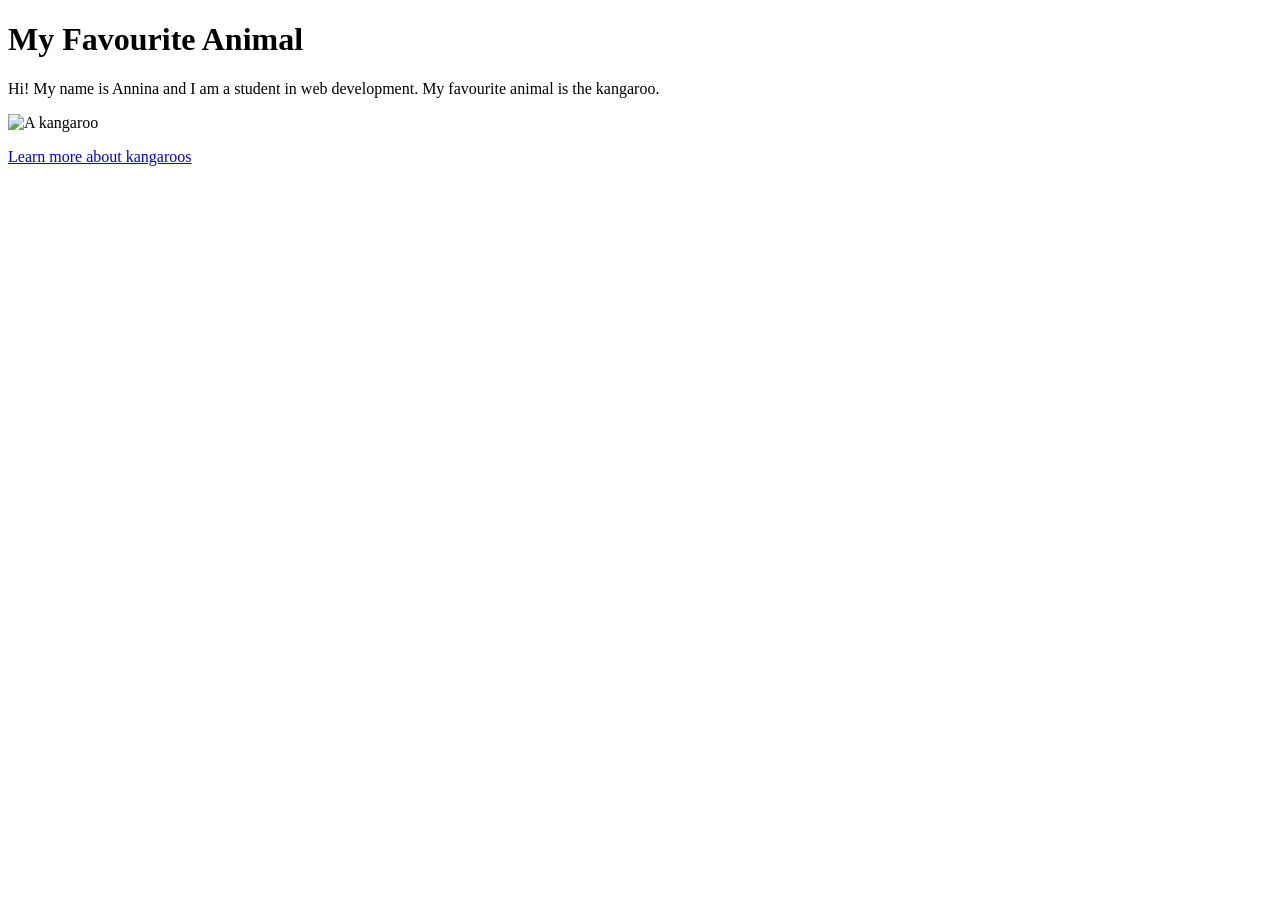
==== Workshop1/index.html @ cbc14827 "Add Workshop 1" ====
<!DOCTYPE html>
<html lang="en">
<head>
    <meta charset="UTF-8">
    <title>My Favourite Animal</title>
</head>

<body>

    <h1>My Favourite Animal</h1>

    <p>
        Hi! My name is Annina and I am a student in web development.
        My favourite animal is the kangaroo.
    </p>

    <img src="images/kanga.jpg" alt="A kangaroo" width="300">

    <p>
        <a href="https://en.wikipedia.org/wiki/Kangaroo" target="_blank">
            Learn more about kangaroos
        </a>
    </p>

</body>
</html>
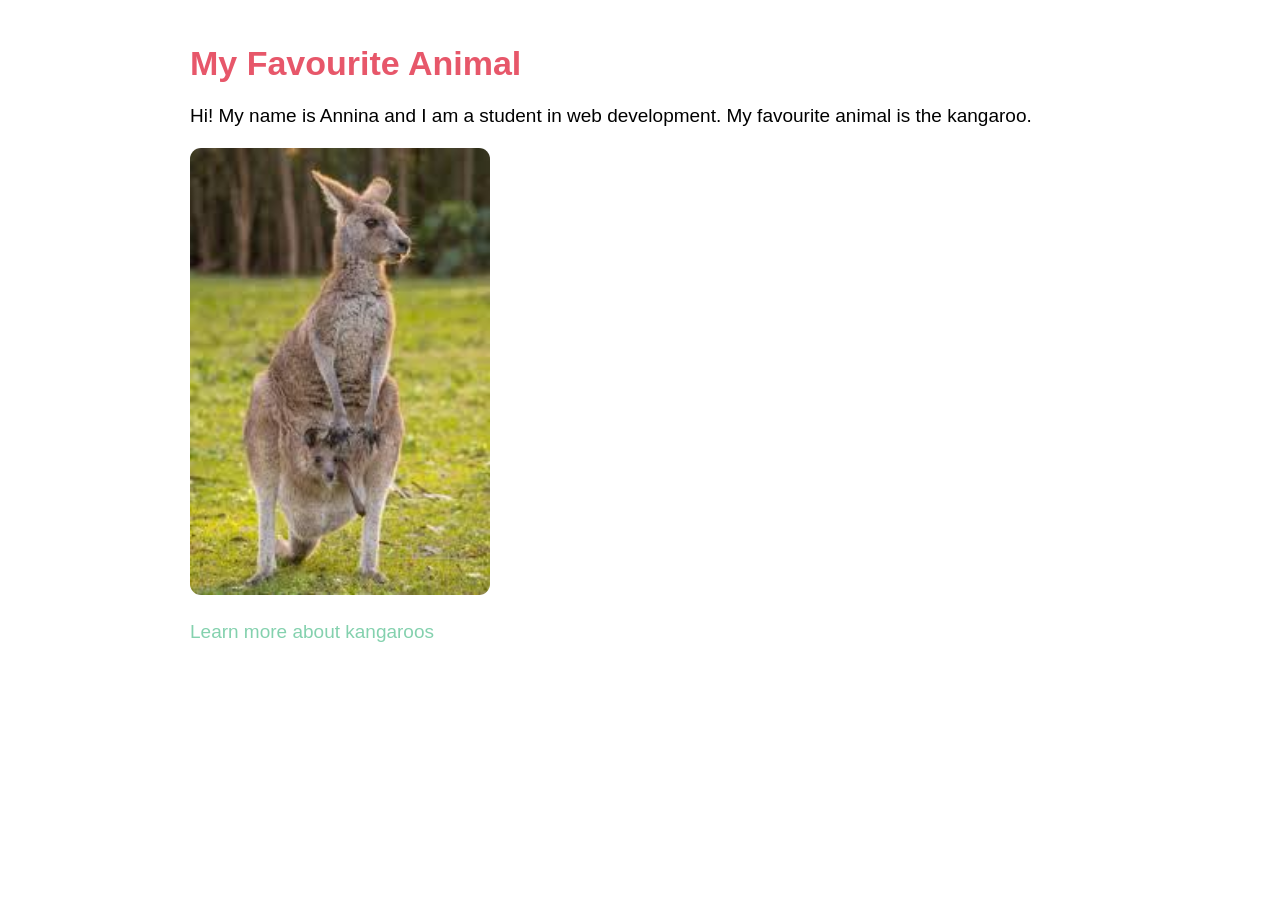
==== commit a531dce1: "Add CSS styling to Workshop 1" ====
--- a/Workshop1/index.html
+++ b/Workshop1/index.html
@@ -3,6 +3,8 @@
 <head>
     <meta charset="UTF-8">
     <title>My Favourite Animal</title>
+    <link rel="stylesheet" href="styles.css">
+
 </head>
 
 <body>
--- a/Workshop1/styles.css
+++ b/Workshop1/styles.css
@@ -0,0 +1,74 @@
+/* Style the whole page */
+
+body {
+
+    font-family: Arial, sans-serif;
+     /* Limit the maximum width of the content */
+    max-width: 900px;
+      /* Center the page horizontally */
+    margin: 0 auto;
+        /* Add space inside the page */
+    padding: 21px;
+}
+
+h1 {
+    color: #e7576a; /* Change the text color */
+    font-size: 34px; /* Set the text size */
+    margin-bottom: 15px; /* Add space below the heading */
+}
+
+
+p {
+    font-size: 19px; /* Set the text size */
+    line-height: 1.5; /* Add space between lines of text */
+    margin-bottom: 18px; /* Add space below each paragraph */
+}
+
+img {
+    max-width: 99%; /* Prevent images from becoming wider than their container */
+    border-radius: 11px; /* Round the corners of images */
+}
+   
+a {
+    color: #84d1ae; /* Change the link color */
+    text-decoration: none; /* Remove the underline */
+}
+
+a:hover {
+    text-decoration: underline; /* Add underline on hover */
+}
+
+  
+
+
+
+
+
+/* Style the main heading */
+
+    /* Change the text color */
+
+
+/* Style all paragraphs */
+
+    /* Set the text size */
+
+
+    /* Add space between lines of text */
+
+
+/* Style all images */
+
+    /* Prevent images from becoming wider than their container */
+
+
+    /* Round the corners of images */
+
+/* Style all links */
+
+    /* Change the link color */
+
+
+/* Style links when the mouse is over them */
+
+    /* Remove the underline */
